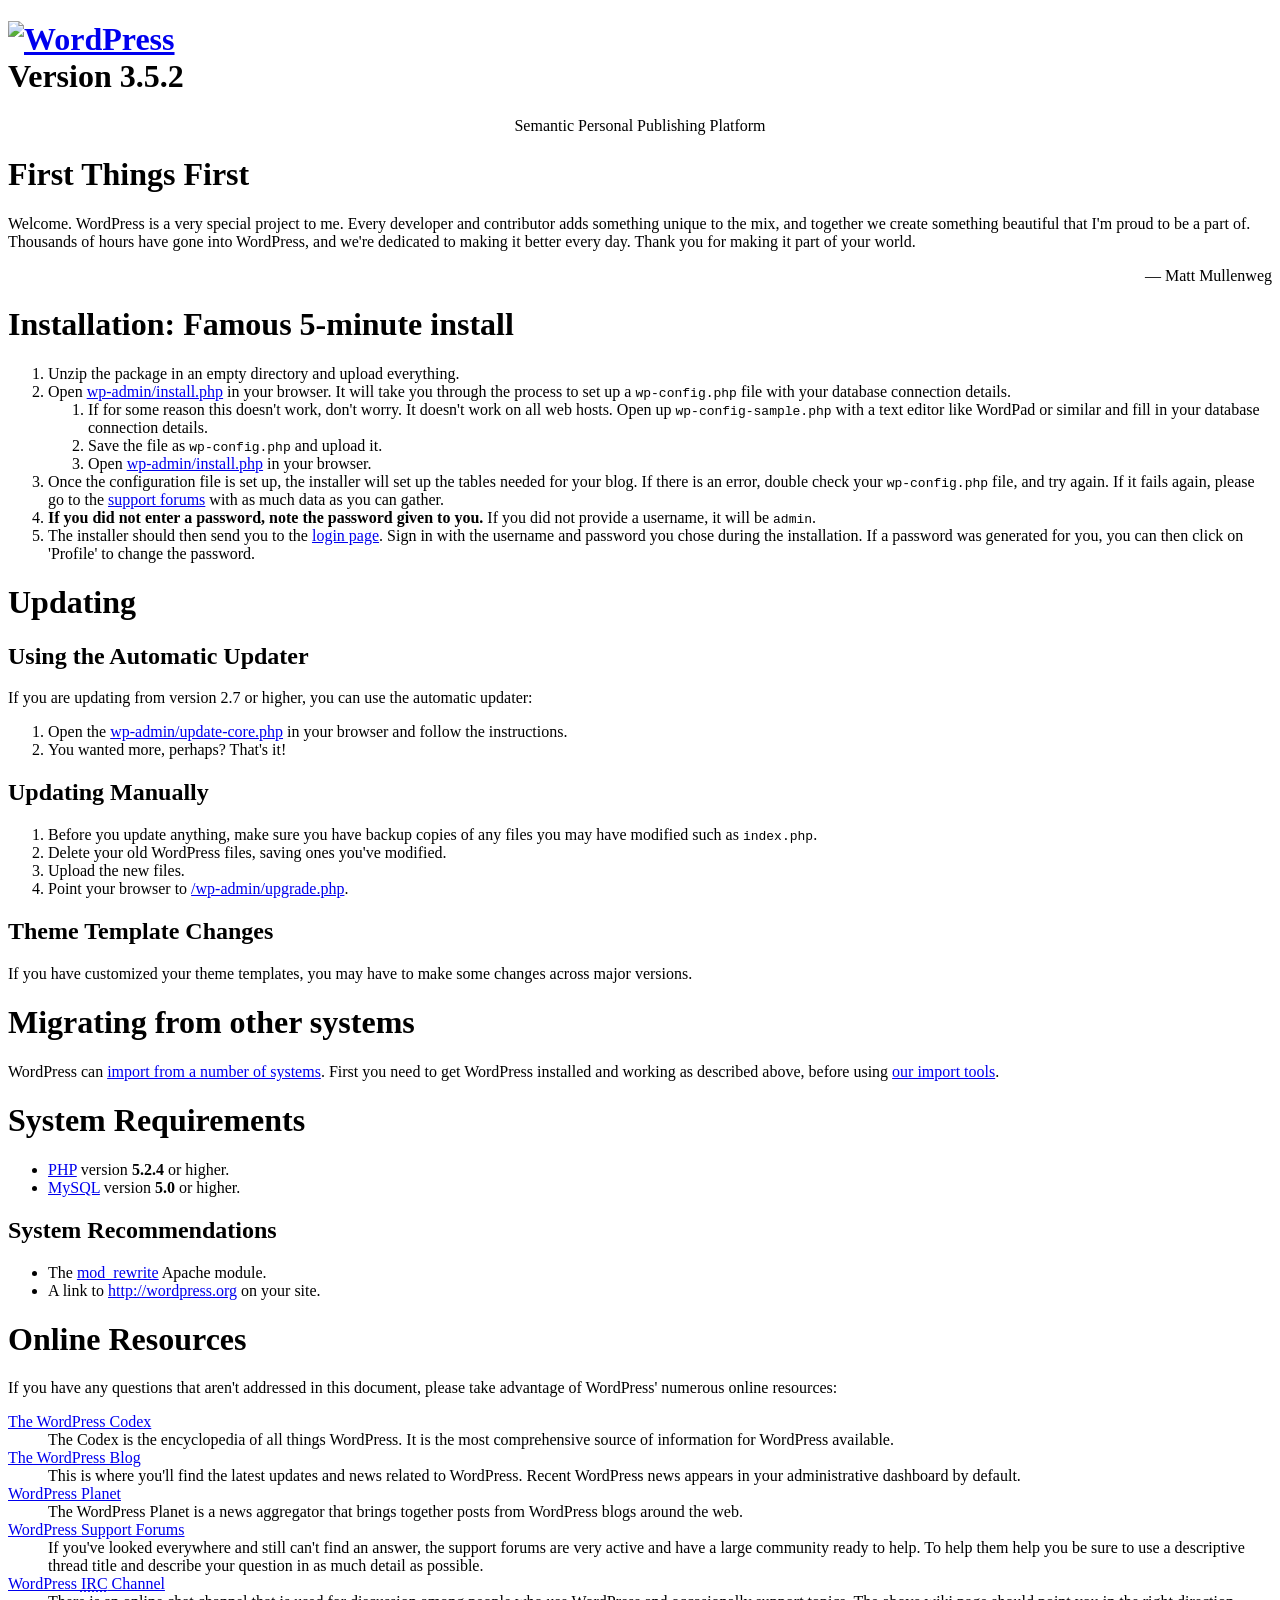
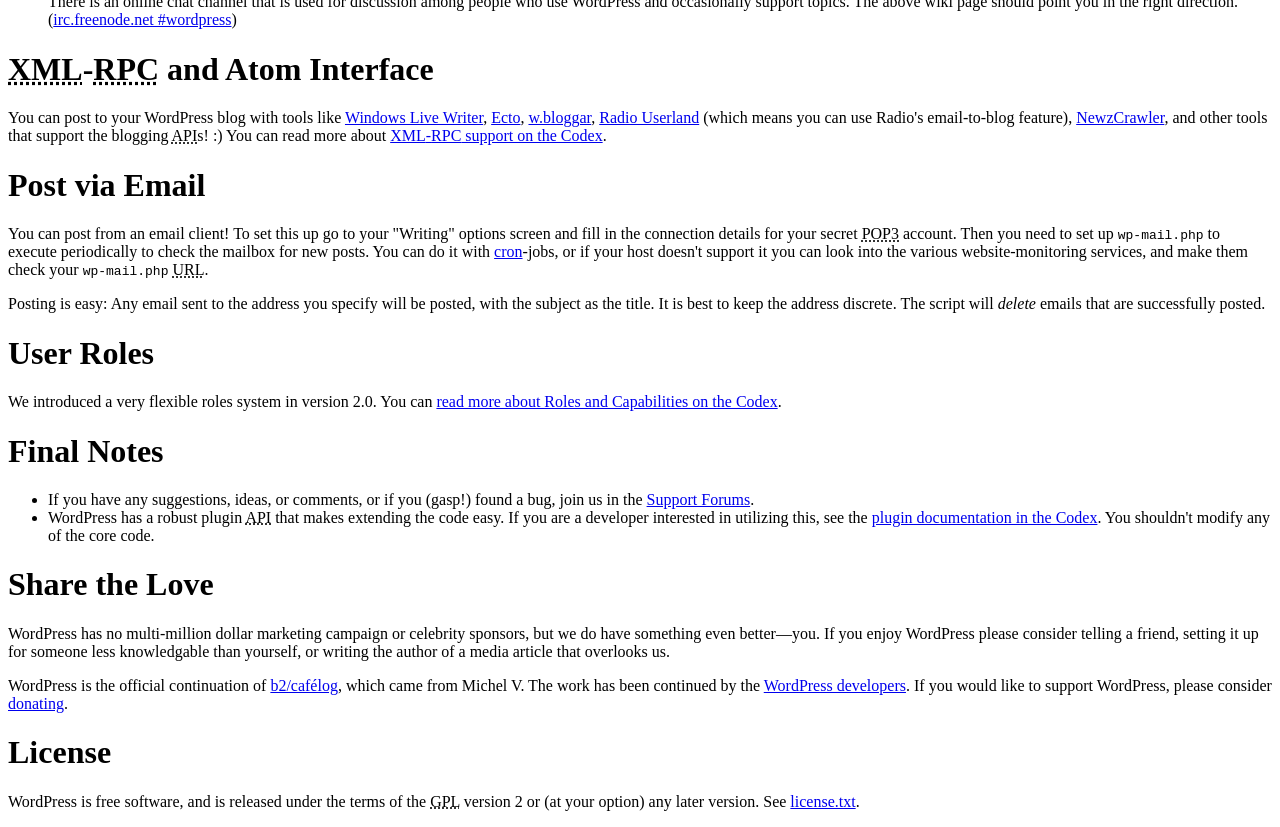
==== src/readme.html @ 4851d759 "Initial commit." ====
<!DOCTYPE html PUBLIC "-//W3C//DTD XHTML 1.0 Strict//EN" "http://www.w3.org/TR/xhtml1/DTD/xhtml1-strict.dtd">
<html xmlns="http://www.w3.org/1999/xhtml">
<head>
	<meta http-equiv="Content-Type" content="text/html; charset=utf-8" />
	<title>WordPress &#8250; ReadMe</title>
	<link rel="stylesheet" href="wp-admin/css/install.css?ver=20100228" type="text/css" />
</head>
<body>
<h1 id="logo">
	<a href="http://wordpress.org/"><img alt="WordPress" src="wp-admin/images/wordpress-logo.png" /></a>
	<br /> Version 3.5.2
</h1>
<p style="text-align: center">Semantic Personal Publishing Platform</p>

<h1>First Things First</h1>
<p>Welcome. WordPress is a very special project to me. Every developer and contributor adds something unique to the mix, and together we create something beautiful that I'm proud to be a part of. Thousands of hours have gone into WordPress, and we're dedicated to making it better every day. Thank you for making it part of your world.</p>
<p style="text-align: right">&#8212; Matt Mullenweg</p>

<h1>Installation: Famous 5-minute install</h1>
<ol>
	<li>Unzip the package in an empty directory and upload everything.</li>
	<li>Open <span class="file"><a href="wp-admin/install.php">wp-admin/install.php</a></span> in your browser. It will take you through the process to set up a <code>wp-config.php</code> file with your database connection details.
		<ol>
			<li>If for some reason this doesn't work, don't worry. It doesn't work on all web hosts. Open up <code>wp-config-sample.php</code> with a text editor like WordPad or similar and fill in your database connection details.</li>
			<li>Save the file as <code>wp-config.php</code> and upload it.</li>
			<li>Open <span class="file"><a href="wp-admin/install.php">wp-admin/install.php</a></span> in your browser.</li>
		</ol>
	</li>
	<li>Once the configuration file is set up, the installer will set up the tables needed for your blog. If there is an error, double check your <code>wp-config.php</code> file, and try again. If it fails again, please go to the <a href="http://wordpress.org/support/" title="WordPress support">support forums</a> with as much data as you can gather.</li>
	<li><strong>If you did not enter a password, note the password given to you.</strong> If you did not provide a username, it will be <code>admin</code>.</li>
	<li>The installer should then send you to the <a href="wp-login.php">login page</a>. Sign in with the username and password you chose during the installation. If a password was generated for you, you can then click on 'Profile' to change the password.</li>
</ol>

<h1>Updating</h1>
<h2>Using the Automatic Updater</h2>
<p>If you are updating from version 2.7 or higher, you can use the automatic updater:</p>
<ol>
	<li>Open the <span class="file"><a href="wp-admin/update-core.php">wp-admin/update-core.php</a></span> in your browser and follow the instructions.</li>
	<li>You wanted more, perhaps? That's it!</li>
</ol>

<h2>Updating Manually</h2>
<ol>
	<li>Before you update anything, make sure you have backup copies of any files you may have modified such as <code>index.php</code>.</li>
	<li>Delete your old WordPress files, saving ones you've modified.</li>
	<li>Upload the new files.</li>
	<li>Point your browser to <span class="file"><a href="wp-admin/upgrade.php">/wp-admin/upgrade.php</a>.</span></li>
</ol>

<h2>Theme Template Changes</h2>
<p>If you have customized your theme templates, you may have to make some changes across major versions.</p>

<h1>Migrating from other systems</h1>
<p>WordPress can <a href="http://codex.wordpress.org/Importing_Content">import from a number of systems</a>. First you need to get WordPress installed and working as described above, before using <a href="wp-admin/import.php" title="Import to WordPress">our import tools</a>.</p>

<h1>System Requirements</h1>
<ul>
	<li><a href="http://php.net/">PHP</a> version <strong>5.2.4</strong> or higher.</li>
	<li><a href="http://www.mysql.com/">MySQL</a> version <strong>5.0</strong> or higher.</li>
</ul>

<h2>System Recommendations</h2>
<ul>
	<li>The <a href="http://httpd.apache.org/docs/2.2/mod/mod_rewrite.html">mod_rewrite</a> Apache module.</li>
	<li>A link to <a href="http://wordpress.org/">http://wordpress.org</a> on your site.</li>
</ul>

<h1>Online Resources</h1>
<p>If you have any questions that aren't addressed in this document, please take advantage of WordPress' numerous online resources:</p>
<dl>
	<dt><a href="http://codex.wordpress.org/">The WordPress Codex</a></dt>
		<dd>The Codex is the encyclopedia of all things WordPress. It is the most comprehensive source of information for WordPress available.</dd>
	<dt><a href="http://wordpress.org/news/">The WordPress Blog</a></dt>
		<dd>This is where you'll find the latest updates and news related to WordPress. Recent WordPress news appears in your administrative dashboard by default.</dd>
	<dt><a href="http://planet.wordpress.org/">WordPress Planet</a></dt>
		<dd>The WordPress Planet is a news aggregator that brings together posts from WordPress blogs around the web.</dd>
	<dt><a href="http://wordpress.org/support/">WordPress Support Forums</a></dt>
		<dd>If you've looked everywhere and still can't find an answer, the support forums are very active and have a large community ready to help. To help them help you be sure to use a descriptive thread title and describe your question in as much detail as possible.</dd>
	<dt><a href="http://codex.wordpress.org/IRC">WordPress <abbr title="Internet Relay Chat">IRC</abbr> Channel</a></dt>
		<dd>There is an online chat channel that is used for discussion among people who use WordPress and occasionally support topics. The above wiki page should point you in the right direction. (<a href="irc://irc.freenode.net/wordpress">irc.freenode.net #wordpress</a>)</dd>
</dl>

<h1><abbr title="eXtensible Markup Language">XML</abbr>-<abbr title="Remote Procedure Call">RPC</abbr> and Atom Interface</h1>
<p>You can post to your WordPress blog with tools like <a href="http://download.live.com/writer">Windows Live Writer</a>, <a href="http://illuminex.com/ecto/">Ecto</a>, <a href="http://bloggar.com/">w.bloggar</a>, <a href="http://radio.userland.com/">Radio Userland</a> (which means you can use Radio's email-to-blog feature), <a href="http://www.newzcrawler.com/">NewzCrawler</a>, and other tools that support the blogging <abbr title="application programming interface">API</abbr>s! :) You can read more about <a href="http://codex.wordpress.org/XML-RPC_Support"><abbr>XML</abbr>-<abbr>RPC</abbr> support on the Codex</a>.</p>

<h1>Post via Email</h1>
<p>You can post from an email client! To set this up go to your &quot;Writing&quot; options screen and fill in the connection details for your secret <abbr title="Post Office Protocol version 3">POP3</abbr> account. Then you need to set up <code>wp-mail.php</code> to execute periodically to check the mailbox for new posts. You can do it with <a href="http://en.wikipedia.org/wiki/Cron">cron</a>-jobs, or if your host doesn't support it you can look into the various website-monitoring services, and make them check your <code>wp-mail.php</code> <abbr title="Uniform Resource Locator">URL</abbr>.</p>
<p>Posting is easy: Any email sent to the address you specify will be posted, with the subject as the title. It is best to keep the address discrete. The script will <em>delete</em> emails that are successfully posted.</p>

<h1>User Roles</h1>
<p>We introduced a very flexible roles system in version 2.0. You can <a href="http://codex.wordpress.org/Roles_and_Capabilities" title="WordPress roles and capabilities">read more about Roles and Capabilities on the Codex</a>.</p>

<h1>Final Notes</h1>
<ul>
	<li>If you have any suggestions, ideas, or comments, or if you (gasp!) found a bug, join us in the <a href="http://wordpress.org/support/">Support Forums</a>.</li>
	<li>WordPress has a robust plugin <abbr title="application programming interface">API</abbr> that makes extending the code easy. If you are a developer interested in utilizing this, see the <a href="http://codex.wordpress.org/Plugin_API" title="WordPress plugin API">plugin documentation in the Codex</a>. You shouldn't modify any of the core code.</li>
</ul>

<h1>Share the Love</h1>
<p>WordPress has no multi-million dollar marketing campaign or celebrity sponsors, but we do have something even better&#8212;you. If you enjoy WordPress please consider telling a friend, setting it up for someone less knowledgable than yourself, or writing the author of a media article that overlooks us.</p>

<p>WordPress is the official continuation of <a href="http://cafelog.com/">b2/caf&#233;log</a>, which came from Michel V. The work has been continued by the <a href="http://wordpress.org/about/">WordPress developers</a>. If you would like to support WordPress, please consider <a href="http://wordpress.org/donate/" title="Donate to WordPress">donating</a>.</p>

<h1>License</h1>
<p>WordPress is free software, and is released under the terms of the <abbr title="GNU General Public License">GPL</abbr> version 2 or (at your option) any later version. See <a href="license.txt">license.txt</a>.</p>

</body>
</html>
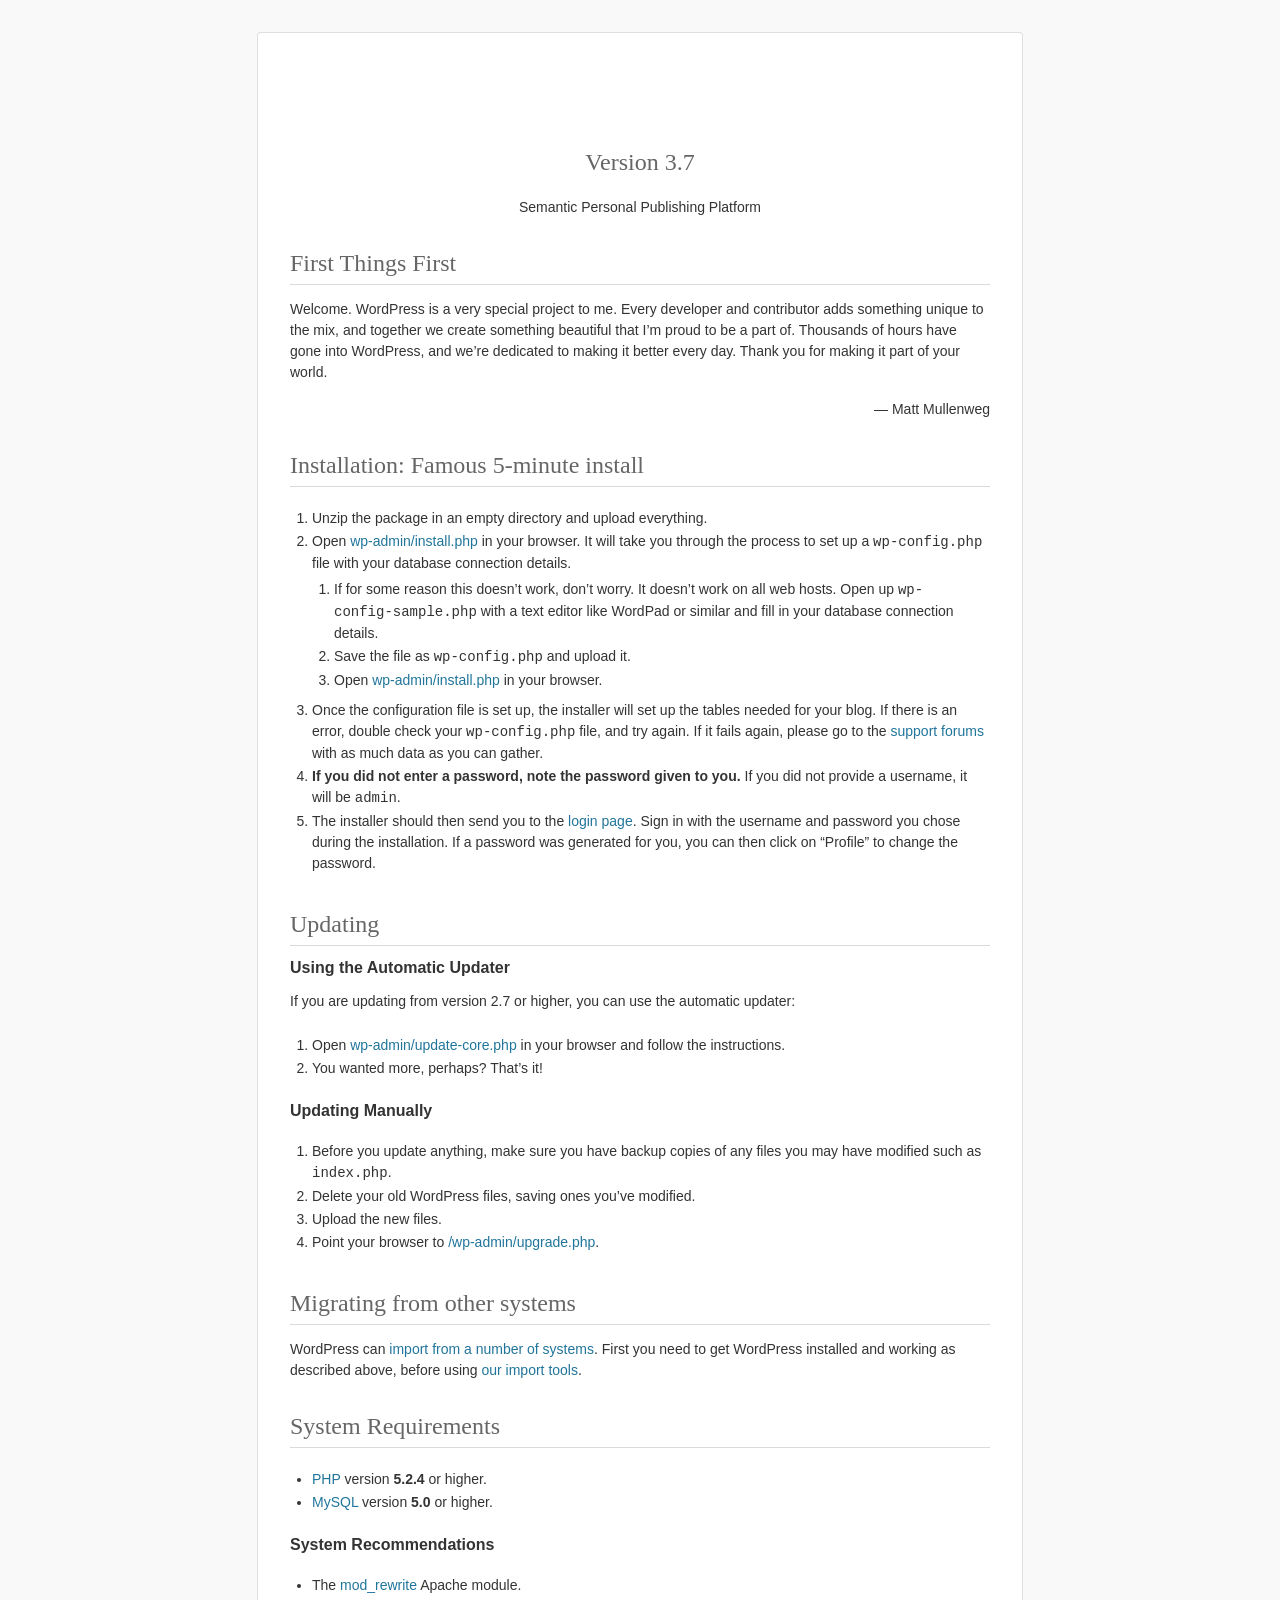
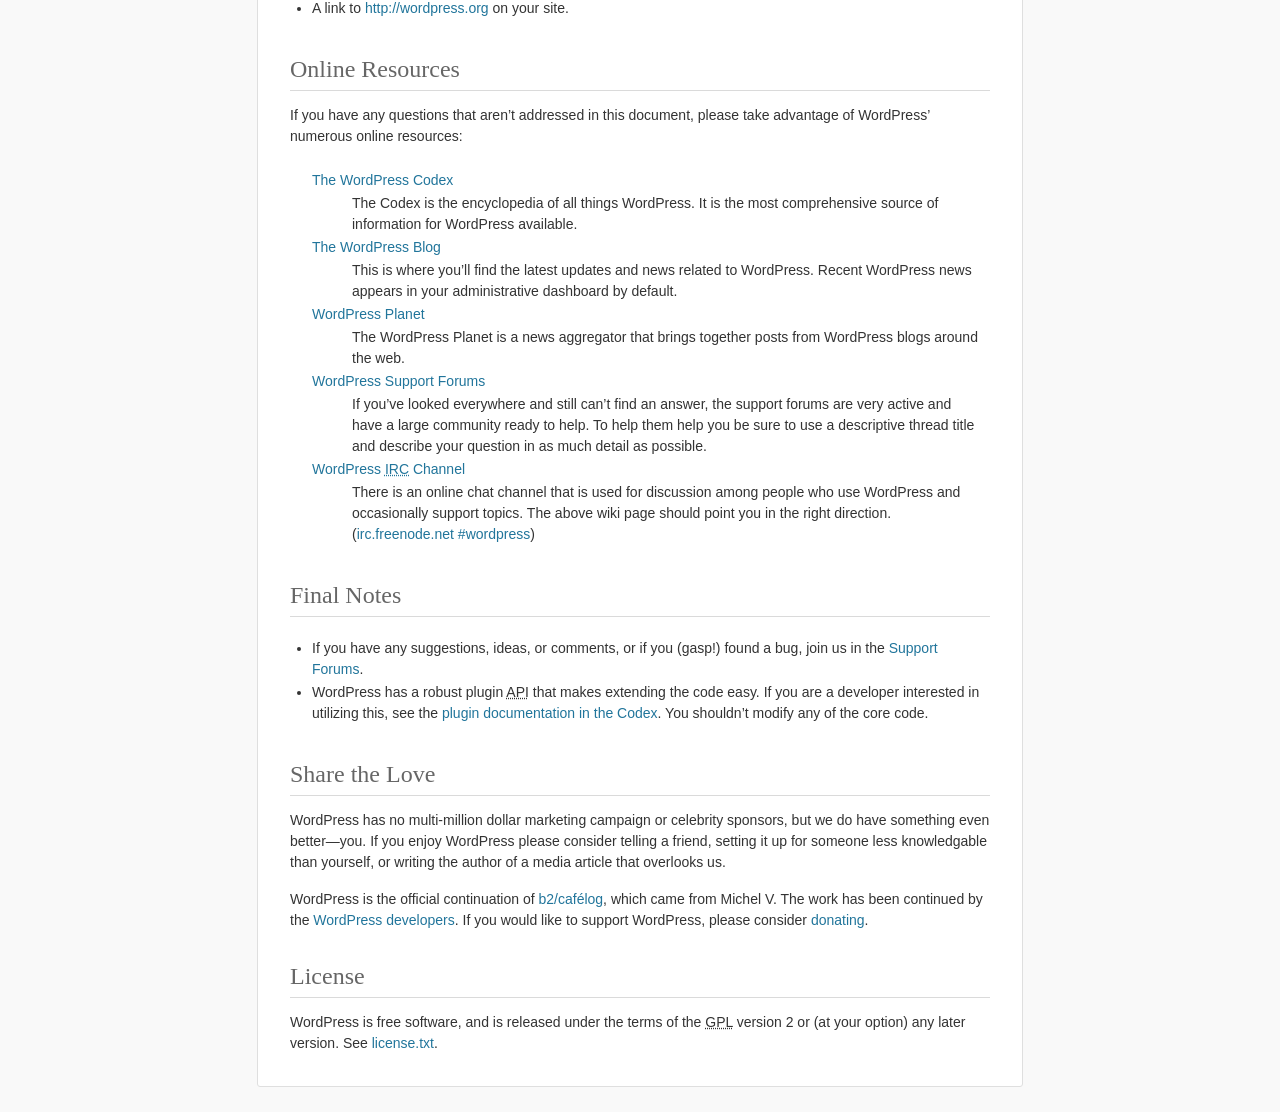
==== commit a79871c2: "Some other changes." ====
--- a/src/readme.html
+++ b/src/readme.html
@@ -1,5 +1,5 @@
-<!DOCTYPE html PUBLIC "-//W3C//DTD XHTML 1.0 Strict//EN" "http://www.w3.org/TR/xhtml1/DTD/xhtml1-strict.dtd">
-<html xmlns="http://www.w3.org/1999/xhtml">
+<!DOCTYPE html>
+<html>
 <head>
 	<meta http-equiv="Content-Type" content="text/html; charset=utf-8" />
 	<title>WordPress &#8250; ReadMe</title>
@@ -8,12 +8,12 @@
 <body>
 <h1 id="logo">
 	<a href="http://wordpress.org/"><img alt="WordPress" src="wp-admin/images/wordpress-logo.png" /></a>
-	<br /> Version 3.5.2
+	<br /> Version 3.7
 </h1>
 <p style="text-align: center">Semantic Personal Publishing Platform</p>
 
 <h1>First Things First</h1>
-<p>Welcome. WordPress is a very special project to me. Every developer and contributor adds something unique to the mix, and together we create something beautiful that I'm proud to be a part of. Thousands of hours have gone into WordPress, and we're dedicated to making it better every day. Thank you for making it part of your world.</p>
+<p>Welcome. WordPress is a very special project to me. Every developer and contributor adds something unique to the mix, and together we create something beautiful that I&#8217;m proud to be a part of. Thousands of hours have gone into WordPress, and we&#8217;re dedicated to making it better every day. Thank you for making it part of your world.</p>
 <p style="text-align: right">&#8212; Matt Mullenweg</p>
 
 <h1>Installation: Famous 5-minute install</h1>
@@ -21,34 +21,31 @@
 	<li>Unzip the package in an empty directory and upload everything.</li>
 	<li>Open <span class="file"><a href="wp-admin/install.php">wp-admin/install.php</a></span> in your browser. It will take you through the process to set up a <code>wp-config.php</code> file with your database connection details.
 		<ol>
-			<li>If for some reason this doesn't work, don't worry. It doesn't work on all web hosts. Open up <code>wp-config-sample.php</code> with a text editor like WordPad or similar and fill in your database connection details.</li>
+			<li>If for some reason this doesn&#8217;t work, don&#8217;t worry. It doesn&#8217;t work on all web hosts. Open up <code>wp-config-sample.php</code> with a text editor like WordPad or similar and fill in your database connection details.</li>
 			<li>Save the file as <code>wp-config.php</code> and upload it.</li>
 			<li>Open <span class="file"><a href="wp-admin/install.php">wp-admin/install.php</a></span> in your browser.</li>
 		</ol>
 	</li>
 	<li>Once the configuration file is set up, the installer will set up the tables needed for your blog. If there is an error, double check your <code>wp-config.php</code> file, and try again. If it fails again, please go to the <a href="http://wordpress.org/support/" title="WordPress support">support forums</a> with as much data as you can gather.</li>
 	<li><strong>If you did not enter a password, note the password given to you.</strong> If you did not provide a username, it will be <code>admin</code>.</li>
-	<li>The installer should then send you to the <a href="wp-login.php">login page</a>. Sign in with the username and password you chose during the installation. If a password was generated for you, you can then click on 'Profile' to change the password.</li>
+	<li>The installer should then send you to the <a href="wp-login.php">login page</a>. Sign in with the username and password you chose during the installation. If a password was generated for you, you can then click on &#8220;Profile&#8221; to change the password.</li>
 </ol>
 
 <h1>Updating</h1>
 <h2>Using the Automatic Updater</h2>
 <p>If you are updating from version 2.7 or higher, you can use the automatic updater:</p>
 <ol>
-	<li>Open the <span class="file"><a href="wp-admin/update-core.php">wp-admin/update-core.php</a></span> in your browser and follow the instructions.</li>
-	<li>You wanted more, perhaps? That's it!</li>
+	<li>Open <span class="file"><a href="wp-admin/update-core.php">wp-admin/update-core.php</a></span> in your browser and follow the instructions.</li>
+	<li>You wanted more, perhaps? That&#8217;s it!</li>
 </ol>
 
 <h2>Updating Manually</h2>
 <ol>
 	<li>Before you update anything, make sure you have backup copies of any files you may have modified such as <code>index.php</code>.</li>
-	<li>Delete your old WordPress files, saving ones you've modified.</li>
+	<li>Delete your old WordPress files, saving ones you&#8217;ve modified.</li>
 	<li>Upload the new files.</li>
 	<li>Point your browser to <span class="file"><a href="wp-admin/upgrade.php">/wp-admin/upgrade.php</a>.</span></li>
 </ol>
-
-<h2>Theme Template Changes</h2>
-<p>If you have customized your theme templates, you may have to make some changes across major versions.</p>
 
 <h1>Migrating from other systems</h1>
 <p>WordPress can <a href="http://codex.wordpress.org/Importing_Content">import from a number of systems</a>. First you need to get WordPress installed and working as described above, before using <a href="wp-admin/import.php" title="Import to WordPress">our import tools</a>.</p>
@@ -66,34 +63,24 @@
 </ul>
 
 <h1>Online Resources</h1>
-<p>If you have any questions that aren't addressed in this document, please take advantage of WordPress' numerous online resources:</p>
+<p>If you have any questions that aren&#8217;t addressed in this document, please take advantage of WordPress&#8217; numerous online resources:</p>
 <dl>
 	<dt><a href="http://codex.wordpress.org/">The WordPress Codex</a></dt>
 		<dd>The Codex is the encyclopedia of all things WordPress. It is the most comprehensive source of information for WordPress available.</dd>
 	<dt><a href="http://wordpress.org/news/">The WordPress Blog</a></dt>
-		<dd>This is where you'll find the latest updates and news related to WordPress. Recent WordPress news appears in your administrative dashboard by default.</dd>
+		<dd>This is where you&#8217;ll find the latest updates and news related to WordPress. Recent WordPress news appears in your administrative dashboard by default.</dd>
 	<dt><a href="http://planet.wordpress.org/">WordPress Planet</a></dt>
 		<dd>The WordPress Planet is a news aggregator that brings together posts from WordPress blogs around the web.</dd>
 	<dt><a href="http://wordpress.org/support/">WordPress Support Forums</a></dt>
-		<dd>If you've looked everywhere and still can't find an answer, the support forums are very active and have a large community ready to help. To help them help you be sure to use a descriptive thread title and describe your question in as much detail as possible.</dd>
+		<dd>If you&#8217;ve looked everywhere and still can&#8217;t find an answer, the support forums are very active and have a large community ready to help. To help them help you be sure to use a descriptive thread title and describe your question in as much detail as possible.</dd>
 	<dt><a href="http://codex.wordpress.org/IRC">WordPress <abbr title="Internet Relay Chat">IRC</abbr> Channel</a></dt>
 		<dd>There is an online chat channel that is used for discussion among people who use WordPress and occasionally support topics. The above wiki page should point you in the right direction. (<a href="irc://irc.freenode.net/wordpress">irc.freenode.net #wordpress</a>)</dd>
 </dl>
 
-<h1><abbr title="eXtensible Markup Language">XML</abbr>-<abbr title="Remote Procedure Call">RPC</abbr> and Atom Interface</h1>
-<p>You can post to your WordPress blog with tools like <a href="http://download.live.com/writer">Windows Live Writer</a>, <a href="http://illuminex.com/ecto/">Ecto</a>, <a href="http://bloggar.com/">w.bloggar</a>, <a href="http://radio.userland.com/">Radio Userland</a> (which means you can use Radio's email-to-blog feature), <a href="http://www.newzcrawler.com/">NewzCrawler</a>, and other tools that support the blogging <abbr title="application programming interface">API</abbr>s! :) You can read more about <a href="http://codex.wordpress.org/XML-RPC_Support"><abbr>XML</abbr>-<abbr>RPC</abbr> support on the Codex</a>.</p>
-
-<h1>Post via Email</h1>
-<p>You can post from an email client! To set this up go to your &quot;Writing&quot; options screen and fill in the connection details for your secret <abbr title="Post Office Protocol version 3">POP3</abbr> account. Then you need to set up <code>wp-mail.php</code> to execute periodically to check the mailbox for new posts. You can do it with <a href="http://en.wikipedia.org/wiki/Cron">cron</a>-jobs, or if your host doesn't support it you can look into the various website-monitoring services, and make them check your <code>wp-mail.php</code> <abbr title="Uniform Resource Locator">URL</abbr>.</p>
-<p>Posting is easy: Any email sent to the address you specify will be posted, with the subject as the title. It is best to keep the address discrete. The script will <em>delete</em> emails that are successfully posted.</p>
-
-<h1>User Roles</h1>
-<p>We introduced a very flexible roles system in version 2.0. You can <a href="http://codex.wordpress.org/Roles_and_Capabilities" title="WordPress roles and capabilities">read more about Roles and Capabilities on the Codex</a>.</p>
-
 <h1>Final Notes</h1>
 <ul>
 	<li>If you have any suggestions, ideas, or comments, or if you (gasp!) found a bug, join us in the <a href="http://wordpress.org/support/">Support Forums</a>.</li>
-	<li>WordPress has a robust plugin <abbr title="application programming interface">API</abbr> that makes extending the code easy. If you are a developer interested in utilizing this, see the <a href="http://codex.wordpress.org/Plugin_API" title="WordPress plugin API">plugin documentation in the Codex</a>. You shouldn't modify any of the core code.</li>
+	<li>WordPress has a robust plugin <abbr title="application programming interface">API</abbr> that makes extending the code easy. If you are a developer interested in utilizing this, see the <a href="http://codex.wordpress.org/Plugin_API" title="WordPress plugin API">plugin documentation in the Codex</a>. You shouldn&#8217;t modify any of the core code.</li>
 </ul>
 
 <h1>Share the Love</h1>
--- a/src/wp-admin/css/install.css
+++ b/src/wp-admin/css/install.css
@@ -0,0 +1,263 @@
+html {
+	background: #f9f9f9;
+}
+
+body {
+	background: #fff;
+	color: #333;
+	font-family: sans-serif;
+	margin: 2em auto;
+	padding: 1em 2em;
+	-webkit-border-radius: 3px;
+	border-radius: 3px;
+	border: 1px solid #dfdfdf;
+	max-width: 700px;
+}
+
+a {
+	color: #21759b;
+	text-decoration: none;
+}
+
+a:hover {
+	color: #d54e21;
+}
+
+h1 {
+	border-bottom: 1px solid #dadada;
+	clear: both;
+	color: #666;
+	font: 24px Georgia, "Times New Roman", Times, serif;
+	margin: 30px 0 0 0;
+	padding: 0;
+	padding-bottom: 7px;
+}
+
+h2 {
+	font-size: 16px;
+}
+
+p, li, dd, dt {
+	padding-bottom: 2px;
+	font-size: 14px;
+	line-height: 1.5;
+}
+
+code, .code {
+	font-size: 14px;
+}
+
+ul, ol, dl {
+	padding: 5px 5px 5px 22px;
+}
+
+a img {
+	border:0
+}
+abbr {
+	border: 0;
+	font-variant: normal;
+}
+#logo {
+	margin: 6px 0 14px 0;
+	border-bottom: none;
+	text-align:center
+}
+#logo a {
+	background-image: url('../images/wordpress-logo.png?ver=20120216');
+	background-size: 274px 63px;
+	background-position: top center;
+	background-repeat: no-repeat;
+	height: 67px;
+	text-indent: -9999px;
+	outline: none;
+	overflow: hidden;
+	display: block;
+}
+@media print,
+  (-o-min-device-pixel-ratio: 5/4),
+  (-webkit-min-device-pixel-ratio: 1.25),
+  (min-resolution: 120dpi) {
+	#logo a {
+		background-image: url('../images/wordpress-logo-2x.png?ver=20120412');
+		background-size: 274px 63px;
+	}
+}
+.step {
+	margin: 20px 0 15px;
+}
+.step, th {
+	text-align: left;
+	padding: 0;
+}
+.step .button-large {
+	font-size: 14px;
+}
+textarea {
+	border: 1px solid #dfdfdf;
+	-webkit-border-radius: 3px;
+	border-radius: 3px;
+	font-family: sans-serif;
+	width:  695px;
+}
+
+.form-table {
+	border-collapse: collapse;
+	margin-top: 1em;
+	width: 100%;
+}
+
+.form-table td {
+	margin-bottom: 9px;
+	padding: 10px 20px 10px 0;
+	border-bottom: 8px solid #fff;
+	font-size: 14px;
+	vertical-align: top
+}
+
+.form-table th {
+	font-size: 14px;
+	text-align: left;
+	padding: 16px 20px 10px 0;
+	border-bottom: 8px solid #fff;
+	width: 140px;
+	vertical-align: top;
+}
+
+.form-table code {
+	line-height: 18px;
+	font-size: 14px;
+}
+
+.form-table p {
+	margin: 4px 0 0 0;
+	font-size: 11px;
+}
+
+.form-table input {
+	line-height: 20px;
+	font-size: 15px;
+	padding: 2px;
+	border: 1px #dfdfdf solid;
+	-webkit-border-radius: 3px;
+	border-radius: 3px;
+	font-family: sans-serif;
+}
+
+.form-table input[type=text],
+.form-table input[type=password] {
+	width: 206px;
+}
+
+.form-table th p {
+	font-weight: normal;
+}
+
+.form-table.install-success td {
+	vertical-align: middle;
+	padding: 16px 20px 10px 0;
+}
+
+.form-table.install-success td p {
+	margin: 0;
+	font-size: 14px;
+}
+
+.form-table.install-success td code {
+	margin: 0;
+	font-size: 18px;
+}
+
+#error-page {
+	margin-top: 50px;
+}
+
+#error-page p {
+	font-size: 14px;
+	line-height: 18px;
+	margin: 25px 0 20px;
+}
+
+#error-page code, .code {
+	font-family: Consolas, Monaco, monospace;
+}
+
+#pass-strength-result {
+	background-color: #eee;
+	border-color: #ddd !important;
+	border-style: solid;
+	border-width: 1px;
+	margin: 5px 5px 5px 0;
+	padding: 5px;
+	text-align: center;
+	width: 200px;
+	display: none;
+}
+
+#pass-strength-result.bad {
+	background-color: #ffb78c;
+	border-color: #ff853c !important;
+}
+
+#pass-strength-result.good {
+	background-color: #ffec8b;
+	border-color: #ffcc00 !important;
+}
+
+#pass-strength-result.short {
+	background-color: #ffa0a0;
+	border-color: #f04040 !important;
+}
+
+#pass-strength-result.strong {
+	background-color: #c3ff88;
+	border-color: #8dff1c !important;
+}
+
+.message {
+	border: 1px solid #c00;
+	-webkit-border-radius: 3px;
+	border-radius:         3px;
+	padding: 0.5em 0.7em;
+	margin: 5px 0 15px;
+	background-color: #ffebe8;
+}
+
+/* install-rtl */
+body.rtl {
+	font-family: Tahoma, arial;
+}
+
+.rtl h1 {
+	font-family: arial;
+	margin: 5px -4px 0 0;
+}
+
+.rtl ul,
+.rtl ol {
+	padding: 5px 22px 5px 5px;
+}
+
+.rtl .step,
+.rtl th,
+.rtl .form-table th {
+	text-align: right;
+}
+
+.rtl .submit input,
+.rtl .button,
+.rtl .button-secondary {
+	margin-right: 0;
+}
+
+.rtl #dbname,
+.rtl #uname,
+.rtl #pwd,
+.rtl #dbhost,
+.rtl #prefix,
+.rtl #user_login,
+.rtl #admin_email,
+.rtl #pass1,
+.rtl #pass2 {
+	direction: ltr;
+}
